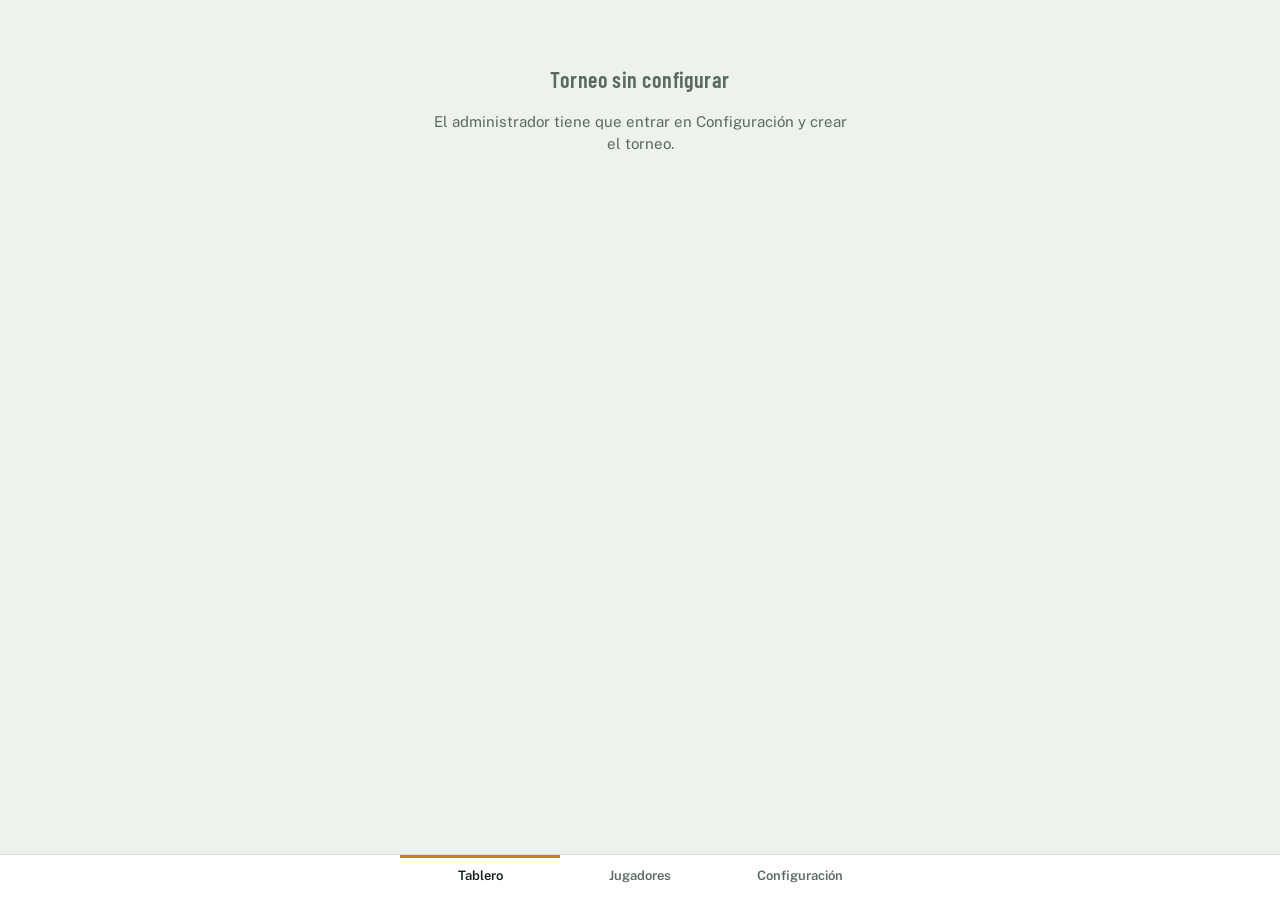
==== index.html @ a56d60d7 "Add files via upload" ====
<!doctype html>
<html lang="es">
<head>
  <meta charset="utf-8">
  <meta name="viewport" content="width=device-width,initial-scale=1,viewport-fit=cover">
  <title>Ryder Santo Domingo</title>
  <meta name="theme-color" content="#0e3b2c">
  <link rel="manifest" href="manifest.webmanifest">
  <link rel="icon" href="icons/icon-192.png">
  <link rel="apple-touch-icon" href="icons/icon-180.png">
  <meta name="apple-mobile-web-app-capable" content="yes">
  <meta name="apple-mobile-web-app-title" content="Ryder">
  <link rel="preconnect" href="https://fonts.gstatic.com" crossorigin>
  <link rel="stylesheet" href="https://fonts.googleapis.com/css2?family=Barlow+Condensed:wght@500;600;700&family=Public+Sans:wght@400;500;600;700&display=swap">
  <link rel="stylesheet" href="styles.css">
</head>
<body>
  <main class="app" id="app"></main>
  <div class="bottom" id="bottom"></div>
  <script type="module" src="app.js"></script>
</body>
</html>
---- styles.css ----
/* Layout: columna única mobile-first (máx 480px), banda de marcador arriba, tab bar fija abajo */
:root{
  --bg:#eef2ee; --surface:#ffffff; --surface-2:#f6f9f6; --ink:#12201a; --muted:#5a6a61; --line:#d4ddd6;
  --fairway:#0e3b2c; --fairway-ink:#eaf3ee; --teamA:#1d4fa8; --teamA-soft:#e3ebfa; --teamB:#b8322a; --teamB-soft:#f9e4e2;
  --gold:#b88a12; --warn:#9a6b00; --warn-soft:#fbf1d6; --ok:#2f7a4a;
  --f-display:"Barlow Condensed","Arial Narrow",system-ui,sans-serif;
  --f-body:"Public Sans",system-ui,-apple-system,"Segoe UI",sans-serif;
  color-scheme:light;
}
@media (prefers-color-scheme: dark){ :root{
  --bg:#0b1410; --surface:#13201a; --surface-2:#182821; --ink:#e6efe9; --muted:#93a59a; --line:#26372e;
  --fairway:#0a2a1f; --fairway-ink:#e6f1ea; --teamA:#77a3f2; --teamA-soft:#1a2a47; --teamB:#f08074; --teamB-soft:#45201c;
  --gold:#e0b84a; --warn:#e8c25a; --warn-soft:#3a2f12; --ok:#6cc58c; color-scheme:dark }}
*{box-sizing:border-box}
html{-webkit-text-size-adjust:100%}
body{margin:0;background:var(--bg);color:var(--ink);font-family:var(--f-body);font-size:15px;line-height:1.45;padding-top:env(safe-area-inset-top,0px)}
button,select,input{font:inherit;color:inherit}
button{cursor:pointer}
button:disabled{opacity:.45;cursor:default}
:focus-visible{outline:3px solid var(--gold);outline-offset:2px}
.app{max-width:480px;margin:0 auto;padding-inline:16px;padding-block:0 150px}
.num{font-variant-numeric:tabular-nums}
.ta{color:var(--teamA)} .tb{color:var(--teamB)}

/* Marcador */
.board{background:var(--fairway);color:var(--fairway-ink);margin-inline:-16px;padding:14px 16px 16px}
.boardtop{display:flex;justify-content:space-between;align-items:center;gap:8px}
.eyebrow{font-size:11px;letter-spacing:.12em;text-transform:uppercase;opacity:.75}
.conn{font-size:11px;font-weight:600;padding:2px 8px;border-radius:999px;background:rgba(255,255,255,.12);white-space:nowrap}
.conn.off{background:#7a5b00;color:#fff}
.score{display:grid;grid-template-columns:1fr auto 1fr;align-items:end;gap:8px;margin-top:8px}
.team{display:flex;flex-direction:column;gap:2px;min-width:0}
.team.b{text-align:right;align-items:flex-end}
.tname{font-family:var(--f-display);font-weight:600;font-size:18px;letter-spacing:.04em;text-transform:uppercase}
.pts{font-family:var(--f-display);font-weight:700;font-size:64px;line-height:.9}
.board .ta{color:#9dbcf5} .board .tb{color:#f59d93}
.vs{font-family:var(--f-display);font-size:16px;opacity:.6;padding-bottom:10px}
.track{position:relative;display:grid;grid-template-columns:repeat(24,1fr);gap:2px;margin-top:14px;height:12px}
.track span{background:rgba(255,255,255,.12);border-radius:2px}
.track .fa{background:#5b8ff0} .track .fb{background:#ef6a5c}
.track .pa{background:rgba(91,143,240,.4)} .track .pb{background:rgba(239,106,92,.4)}
.track::after{content:"";position:absolute;left:calc(50% + 1px);top:-5px;bottom:-5px;width:2px;background:var(--fairway-ink);opacity:.8}
.trackcap{display:flex;justify-content:space-between;font-size:12px;opacity:.8;margin-top:6px}
.proj{margin-top:4px;font-size:12px;opacity:.75}

h2{font-family:var(--f-display);font-weight:600;font-size:22px;letter-spacing:.02em;margin:24px 0 2px;text-wrap:balance}
h3{font-family:var(--f-display);font-weight:600;font-size:18px;margin:0}
.sub{color:var(--muted);font-size:13px;margin:0 0 10px}
.list{display:flex;flex-direction:column;gap:8px}
.mrow{display:grid;grid-template-columns:1fr auto 1fr;gap:8px;align-items:center;background:var(--surface);border:1px solid var(--line);border-radius:10px;padding:10px 12px;width:100%;text-align:left}
.mrow .side{font-size:13px;line-height:1.3;min-width:0;font-weight:600}
.mrow .side.b{text-align:right}
.pill{font-family:var(--f-display);font-weight:600;font-size:15px;letter-spacing:.03em;padding:4px 10px;border-radius:999px;white-space:nowrap;text-align:center;background:var(--surface-2);border:1px solid var(--line)}
.pill.a{background:var(--teamA);color:#fff;border-color:transparent}
.pill.b{background:var(--teamB);color:#fff;border-color:transparent}
.pill.fin{box-shadow:inset 0 0 0 2px var(--gold)}
.pill small{display:block;font-family:var(--f-body);font-weight:500;font-size:10px;letter-spacing:0;opacity:.85}
.chip{display:inline-block;font-size:11px;font-weight:600;padding:2px 8px;border-radius:999px;background:var(--surface-2);border:1px solid var(--line);color:var(--muted)}
.chip.warn{background:var(--warn-soft);color:var(--warn);border-color:transparent}
.chip.ok{color:var(--ok)}

/* Barras inferiores */
.bottom{position:fixed;left:0;right:0;bottom:0;z-index:10;padding-bottom:env(safe-area-inset-bottom,0px);background:var(--surface);border-top:1px solid var(--line)}
.tabs{max-width:480px;margin:0 auto;display:grid;grid-template-columns:repeat(3,1fr)}
.tabs button{background:none;border:0;padding:12px 4px 14px;font-size:13px;font-weight:600;color:var(--muted)}
.tabs button[aria-current="page"]{color:var(--ink);box-shadow:inset 0 3px 0 var(--gold)}
.savebar{max-width:480px;margin:0 auto;display:flex;align-items:center;gap:8px;padding:8px 16px;border-bottom:1px solid var(--line);background:var(--warn-soft)}
.savebar span{flex:1;font-size:13px;font-weight:600;color:var(--warn)}
.toast{max-width:480px;margin:0 auto;padding:8px 16px;font-size:13px;background:var(--teamB-soft);color:var(--teamB);display:flex;gap:8px;align-items:center}
.toast span{flex:1}

/* Partido */
.mtop{position:sticky;top:env(safe-area-inset-top,0px);z-index:5;background:var(--bg);margin-inline:-16px;padding:10px 16px;border-bottom:1px solid var(--line);display:flex;align-items:center;gap:10px}
.back{background:var(--surface);border:1px solid var(--line);border-radius:8px;padding:6px 10px;font-weight:600}
.mtop .ttl{flex:1;min-width:0;font-size:13px;color:var(--muted);overflow:hidden;text-overflow:ellipsis;white-space:nowrap}
.bigstatus{text-align:center;margin-top:14px}
.bigstatus .s{font-family:var(--f-display);font-weight:700;font-size:28px;letter-spacing:.02em}
.seg{display:grid;grid-template-columns:1fr 1fr;gap:4px;background:var(--surface-2);border:1px solid var(--line);border-radius:10px;padding:4px;margin-top:12px}
.seg button{border:0;background:none;border-radius:7px;padding:8px;font-weight:600;color:var(--muted)}
.seg button[aria-pressed="true"]{background:var(--surface);color:var(--ink);box-shadow:0 1px 2px rgba(0,0,0,.12)}
.holes{display:grid;grid-template-columns:repeat(9,1fr);gap:4px;margin-top:12px}
.holes button{border:1px solid var(--line);background:var(--surface);border-radius:6px;padding:6px 0;font-size:13px;font-weight:600}
.holes .wa{background:var(--teamA);color:#fff;border-color:transparent}
.holes .wb{background:var(--teamB);color:#fff;border-color:transparent}
.holes .wh{background:var(--surface-2);color:var(--muted)}
.holes .cur{box-shadow:0 0 0 2px var(--gold)}
.hcard{background:var(--surface);border:1px solid var(--line);border-radius:12px;margin-top:12px;overflow:hidden}
.hhead{display:flex;align-items:baseline;justify-content:space-between;padding:12px 14px;border-bottom:1px solid var(--line)}
.hn{font-family:var(--f-display);font-weight:700;font-size:34px;line-height:1}
.hm{color:var(--muted);font-size:13px;text-align:right}
.hm b{color:var(--ink);font-size:16px}
.unit{display:grid;grid-template-columns:1fr auto;gap:10px;align-items:center;padding:12px 14px;border-left:5px solid transparent}
.unit+.unit{border-top:1px solid var(--line)}
.unit.A{border-left-color:var(--teamA)} .unit.B{border-left-color:var(--teamB)}
.uname{font-weight:600;line-height:1.25}
.umeta{font-size:12px;color:var(--muted);margin-top:2px;display:flex;gap:8px;align-items:center;flex-wrap:wrap}
.dots{color:var(--gold);letter-spacing:2px;font-size:14px}
.step{display:flex;align-items:center;gap:6px}
.step button{width:44px;height:44px;border-radius:10px;border:1px solid var(--line);background:var(--surface-2);font-size:22px;font-weight:600;line-height:1}
.step .val{width:44px;text-align:center;font-family:var(--f-display);font-weight:700;font-size:30px}
.step .val.empty{color:var(--muted);font-size:22px}
.step .x{width:auto;padding:0 8px;font-size:12px;height:30px}
.step .x[aria-pressed="true"]{background:var(--ink);color:var(--bg)}
.verdict{padding:12px 14px;border-top:1px solid var(--line);font-weight:600;text-align:center;background:var(--surface-2)}
.verdict.A{background:var(--teamA-soft);color:var(--teamA)} .verdict.B{background:var(--teamB-soft);color:var(--teamB)}
.nav2,.grid2{display:grid;grid-template-columns:1fr 1fr;gap:8px}
.nav2{margin-top:12px}
.btn{border:1px solid var(--line);background:var(--surface);border-radius:10px;padding:12px;font-weight:600}
.btn.sm{padding:6px 10px;font-size:13px;border-radius:8px}
.btn.primary{background:var(--fairway);color:var(--fairway-ink);border-color:transparent}
.btn.danger{color:var(--teamB)}
.lock{margin-top:12px;background:var(--surface);border:1px dashed var(--line);border-radius:12px;padding:12px 14px;display:flex;gap:8px;align-items:center;flex-wrap:wrap}
.lock p{margin:0;flex:1 1 180px;font-size:13px;color:var(--muted)}
.lock input{width:90px;background:var(--surface-2);border:1px solid var(--line);border-radius:8px;padding:9px 10px;letter-spacing:.2em;text-align:center}

/* Tarjeta */
.tw{overflow-x:auto;margin-top:12px;background:var(--surface);border:1px solid var(--line);border-radius:12px}
table{border-collapse:collapse;width:100%;font-size:13px}
th,td{padding:6px;text-align:center;border-bottom:1px solid var(--line)}
th{font-size:11px;color:var(--muted);font-weight:600;text-transform:uppercase;letter-spacing:.05em}
th.A{color:var(--teamA)} th.B{color:var(--teamB)}
td sup{color:var(--gold);font-size:9px}
td.r{font-family:var(--f-display);font-weight:600;font-size:14px;white-space:nowrap}
tr.tot td{font-weight:700;background:var(--surface-2)}
td input{width:52px;background:var(--surface-2);border:1px solid var(--line);border-radius:6px;padding:5px;text-align:center}
td input.bad{border-color:var(--teamB);color:var(--teamB)}

/* Formularios */
.panel{background:var(--surface);border:1px solid var(--line);border-radius:12px;padding:14px;display:flex;flex-direction:column;gap:12px;margin-top:10px}
.field{display:flex;flex-direction:column;gap:4px;min-width:0}
.field label{font-size:12px;font-weight:600;color:var(--muted)}
.field select,.field input{background:var(--surface-2);border:1px solid var(--line);border-radius:8px;padding:9px 10px;width:100%;min-width:0}
.grid3{display:grid;grid-template-columns:2fr 1fr 1fr;gap:8px;align-items:end}
.check{display:flex;gap:8px;align-items:center;font-size:14px}
.check input{width:20px;height:20px}
.note{font-size:13px;color:var(--muted);margin:0}
.note.warn{color:var(--warn)}
.pairs{display:flex;flex-direction:column;gap:10px}
.pair{display:grid;grid-template-columns:1fr auto 1fr;gap:6px;align-items:center}
.pair .col{display:flex;flex-direction:column;gap:4px;min-width:0}
.pair select{background:var(--surface-2);border:1px solid var(--line);border-radius:8px;padding:7px 6px;width:100%;font-size:13px;min-width:0}
.pair .col.A select{border-left:4px solid var(--teamA)} .pair .col.B select{border-left:4px solid var(--teamB)}
.pair .mid{display:flex;flex-direction:column;align-items:center;gap:2px;font-size:11px;color:var(--muted)}
.pair .mid b{font-family:var(--f-display);font-size:16px;color:var(--ink);letter-spacing:.08em}
.prow{display:grid;grid-template-columns:1fr 64px 40px 40px 40px;gap:6px;align-items:center;padding:8px 0;border-bottom:1px solid var(--line)}
.prow:last-child{border-bottom:0}
.prow input{background:var(--surface-2);border:1px solid var(--line);border-radius:8px;padding:7px 8px;width:100%;min-width:0}
.prow .c{text-align:center;font-family:var(--f-display);font-weight:600;font-size:17px}
.prow .nm{font-weight:600;min-width:0;overflow:hidden;text-overflow:ellipsis}
.prow.h{font-size:11px;color:var(--muted);font-weight:600;text-transform:uppercase;letter-spacing:.04em;padding:0 0 4px}
.prow.h span{text-align:center}
.prow.h span:first-child{text-align:left}
.banner{margin-top:14px;font-size:12px;color:var(--muted);text-align:center}
.empty{text-align:center;padding:40px 10px;color:var(--muted)}
@media (prefers-reduced-motion:no-preference){ .pill,.holes button{transition:background .2s} }
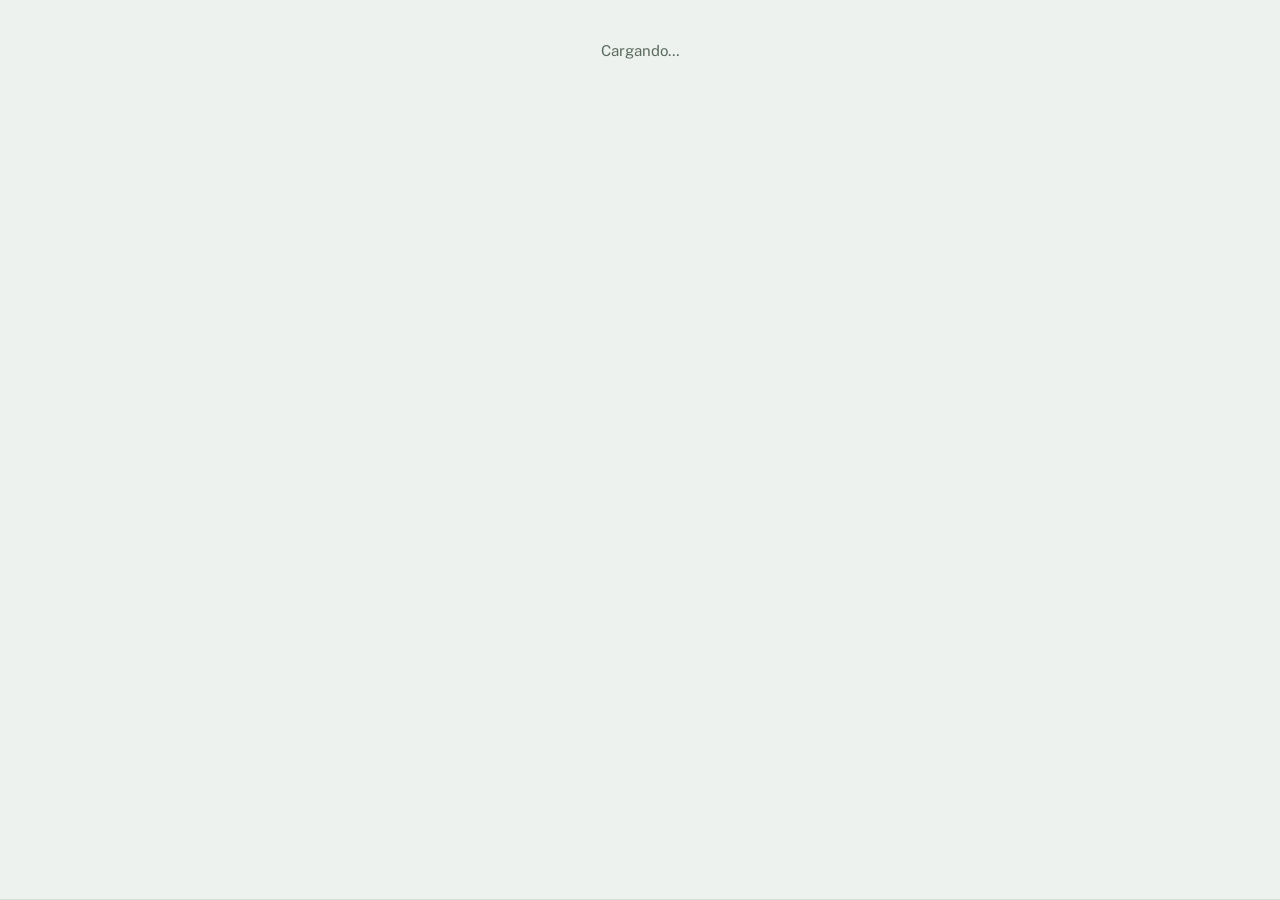
==== commit 0fc6e6a3: "Ryder: long drive y closest, ¿Quién sos? con avisos, y Ryder Wrapped Co-Authored-By: Claude Opus 5.5" ====
--- a/index.html
+++ b/index.html
@@ -17,6 +17,8 @@
 <body>
   <main class="app" id="app"></main>
   <div class="bottom" id="bottom"></div>
+  <div id="overlay"></div>
+  <div class="toasts" id="toasts" aria-live="polite"></div>
   <script type="module" src="app.js"></script>
 </body>
 </html>
--- a/styles.css
+++ b/styles.css
@@ -61,8 +61,8 @@
 
 /* Barras inferiores */
 .bottom{position:fixed;left:0;right:0;bottom:0;z-index:10;padding-bottom:env(safe-area-inset-bottom,0px);background:var(--surface);border-top:1px solid var(--line)}
-.tabs{max-width:480px;margin:0 auto;display:grid;grid-template-columns:repeat(3,1fr)}
-.tabs button{background:none;border:0;padding:12px 4px 14px;font-size:13px;font-weight:600;color:var(--muted)}
+.tabs{max-width:480px;margin:0 auto;display:grid;grid-template-columns:repeat(5,1fr)}
+.tabs button{background:none;border:0;padding:12px 2px 14px;font-size:12px;font-weight:600;color:var(--muted)}
 .tabs button[aria-current="page"]{color:var(--ink);box-shadow:inset 0 3px 0 var(--gold)}
 .savebar{max-width:480px;margin:0 auto;display:flex;align-items:center;gap:8px;padding:8px 16px;border-bottom:1px solid var(--line);background:var(--warn-soft)}
 .savebar span{flex:1;font-size:13px;font-weight:600;color:var(--warn)}
@@ -153,3 +153,87 @@
 .banner{margin-top:14px;font-size:12px;color:var(--muted);text-align:center}
 .empty{text-align:center;padding:40px 10px;color:var(--muted)}
 @media (prefers-reduced-motion:no-preference){ .pill,.holes button{transition:background .2s} }
+
+/* Four-ball + individuales: matches individuales */
+.medal{margin-top:12px;background:var(--surface);border:1px solid var(--line);border-radius:12px;overflow:hidden}
+.mhead{padding:8px 14px;font-weight:600;font-size:13px;border-bottom:1px solid var(--line);background:var(--surface-2)}
+.mhead small{color:var(--muted);font-weight:500}
+.mrowm{display:grid;grid-template-columns:1fr auto 1fr;gap:8px;align-items:center;padding:10px 14px}
+.mrowm+.mrowm{border-top:1px solid var(--line)}
+.mside{display:flex;flex-direction:column;min-width:0;font-size:13px;line-height:1.3}
+.mside small{color:var(--muted)}
+.mside.B{text-align:right}
+.mside.A b{color:var(--teamA)} .mside.B b{color:var(--teamB)}
+.mside.win b::after{content:" ▲";font-size:10px;color:var(--gold)}
+.mmid small{font-family:var(--f-body);font-size:10px;color:var(--muted)}
+.mmid{font-family:var(--f-display);font-weight:600;font-size:14px;padding:3px 8px;border-radius:999px;background:var(--surface-2);border:1px solid var(--line);white-space:nowrap}
+.mmid.fin{box-shadow:inset 0 0 0 2px var(--gold)}
+
+/* Ranking medal */
+.chips{display:flex;gap:6px;flex-wrap:wrap;margin:6px 0 10px}
+.chips button{flex:1 1 auto;border:1px solid var(--line);background:var(--surface-2);border-radius:8px;padding:7px 10px;font-weight:600}
+.chips button[aria-pressed="true"]{border-color:var(--gold);box-shadow:inset 0 0 0 1px var(--gold);background:var(--surface)}
+table.lb td.big{font-family:var(--f-display);font-weight:700;font-size:18px}
+table.lb small{color:var(--muted);font-weight:400}
+
+/* Premios */
+.awards{display:flex;flex-direction:column;gap:10px}
+.award{display:grid;grid-template-columns:48px 1fr;gap:12px;align-items:start;background:var(--surface);border:1px solid var(--line);border-radius:12px;padding:12px 14px}
+.award:not(.empty){border-color:var(--gold)}
+.aicon{font-size:34px;line-height:1;text-align:center;padding-top:2px}
+.abody{min-width:0;display:flex;flex-direction:column;gap:4px}
+.abody h3{font-size:20px}
+.awin{margin:0;font-size:17px;display:flex;flex-wrap:wrap;gap:4px 8px;align-items:baseline}
+.awin.muted{color:var(--muted);font-size:14px}
+.aval{font-family:var(--f-display);font-weight:700;font-size:18px;color:var(--gold)}
+.asub{margin:0;font-size:13px}
+.arest{margin:0;font-size:12px;color:var(--muted)}
+.award.empty{opacity:.75}
+
+/* Tu partido */
+.mecard{margin-top:14px;background:var(--surface);border:2px solid var(--gold);border-radius:12px;padding:10px 12px;display:flex;flex-direction:column;gap:8px}
+.mecard p{margin:0;font-size:13px}
+.mehead{display:flex;justify-content:space-between;align-items:center;gap:8px;font-size:13px}
+.link{background:none;border:0;color:var(--muted);text-decoration:underline;font-size:12px;padding:0}
+.mrow.mine{border:2px solid var(--gold)}
+.wrapbtn{align-self:flex-start}
+
+/* ¿Quién sos? */
+.sheetbg{position:fixed;inset:0;background:rgba(0,0,0,.45);z-index:30;display:flex;align-items:flex-end;justify-content:center}
+.sheet{background:var(--bg);width:100%;max-width:480px;max-height:90vh;overflow:auto;border-radius:16px 16px 0 0;padding:4px 16px calc(16px + env(safe-area-inset-bottom,0px))}
+.whogrid{display:grid;grid-template-columns:1fr 1fr;gap:6px;margin-top:6px}
+.who{border:1px solid var(--line);background:var(--surface);border-radius:10px;padding:12px 8px;font-weight:600}
+.who[aria-pressed="true"]{border:2px solid var(--gold)}
+
+/* Avisos */
+.toasts{position:fixed;left:0;right:0;top:calc(8px + env(safe-area-inset-top,0px));z-index:40;display:flex;flex-direction:column;align-items:center;gap:6px;pointer-events:none;padding:0 16px}
+.ping{max-width:448px;width:100%;background:var(--fairway);color:var(--fairway-ink);border:1px solid var(--gold);border-radius:12px;padding:12px 14px;font-weight:600;box-shadow:0 6px 20px rgba(0,0,0,.25)}
+@media (prefers-reduced-motion:no-preference){ .ping{animation:pingin .3s ease-out} @keyframes pingin{from{transform:translateY(-12px);opacity:0}} }
+
+/* Long drive / closest */
+.chal{margin-top:12px;background:var(--surface);border:1px solid var(--gold);border-radius:12px;padding:10px 14px;display:flex;flex-direction:column;gap:8px}
+.chead{display:flex;justify-content:space-between;align-items:baseline}
+.chead small{color:var(--muted)}
+.clist{margin:4px 0 0;padding-left:20px;display:flex;flex-direction:column;gap:2px}
+.chips button.ta{color:var(--teamA)} .chips button.tb{color:var(--teamB)}
+
+/* Ryder Wrapped */
+.wrapnav{display:flex;justify-content:space-between;align-items:center;margin-top:12px}
+.wrapnav span{display:flex;gap:6px}
+.wrapped{margin-top:12px;border-radius:20px;padding:24px 20px 18px;color:#f4f7f2;display:flex;flex-direction:column;gap:14px;
+  background:radial-gradient(120% 80% at 100% 0%,var(--wglow) 0%,transparent 60%),linear-gradient(160deg,#0e3b2c 0%,#071d15 100%)}
+.wrapped.tA{--wglow:rgba(91,143,240,.55)} .wrapped.tB{--wglow:rgba(239,106,92,.55)}
+.wkick{margin:0;font-size:11px;letter-spacing:.14em;text-transform:uppercase;opacity:.75}
+.wname{margin:0;font-family:var(--f-display);font-weight:700;font-size:52px;line-height:.95;text-wrap:balance}
+.wteam{margin:0;font-size:14px;color:#e0b84a;font-weight:600}
+.wbig{display:flex;flex-direction:column;gap:2px;border-top:1px solid rgba(255,255,255,.15);border-bottom:1px solid rgba(255,255,255,.15);padding:12px 0}
+.wbig b{font-family:var(--f-display);font-size:72px;line-height:.9;color:#e0b84a}
+.wbig span{font-size:15px;font-weight:600}
+.wbig small{font-size:12px;opacity:.75}
+.wgrid{display:grid;grid-template-columns:1fr 1fr;gap:10px}
+.wgrid div{background:rgba(255,255,255,.07);border-radius:12px;padding:10px;display:flex;flex-direction:column;gap:2px;min-width:0}
+.wgrid small,.wbeat small{font-size:10px;letter-spacing:.08em;text-transform:uppercase;opacity:.7}
+.wgrid b{font-family:var(--f-display);font-size:28px;line-height:1.05}
+.wgrid span{font-size:11px;opacity:.8}
+.wbeat p{margin:2px 0 0;font-size:15px;font-weight:600}
+.wfoot{margin:0;font-size:11px;opacity:.6;text-align:right}
